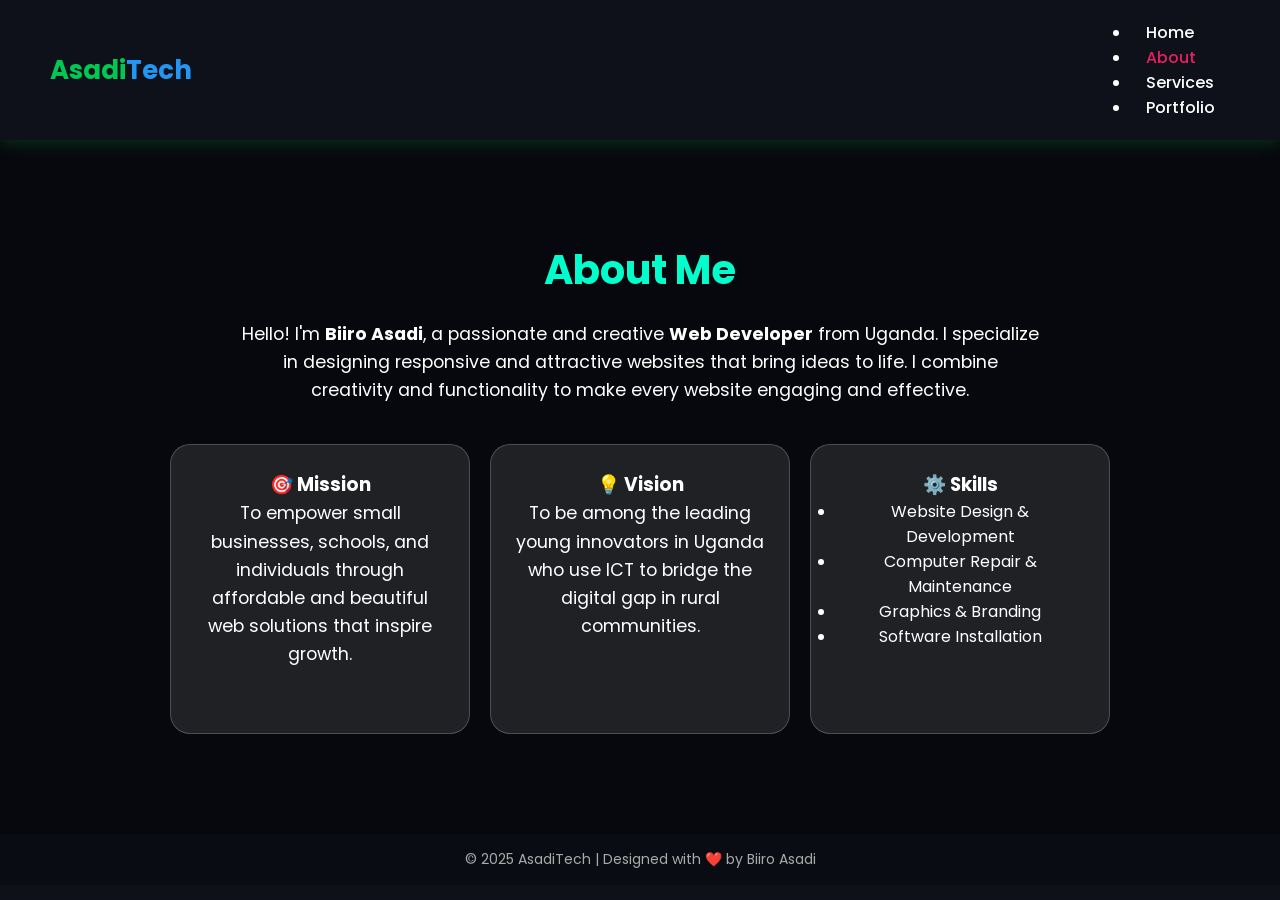
==== about.html @ ec095b43 "Add files via upload" ====
<!DOCTYPE html>
<html lang="en">
<head>
  <meta charset="UTF-8" />
  <meta name="viewport" content="width=device-width, initial-scale=1.0" />
  <title>About | AsadiTech</title>
  <link rel="stylesheet" href="style.css" />
</head>
<body>
  <header>
    <h1 class="logo">Asadi<span>Tech</span></h1>
    <nav>
      <ul>
        <li><a href="index.html">Home</a></li>
        <li><a href="about.html" class="active">About</a></li>
        <li><a href="services.html">Services</a></li>
        <li><a href="portfolio.html">Portfolio</a></li>
      </ul>
    </nav>
  </header>

  <section class="about-section">
    <div class="about-container">
      <h2>About Me</h2>
      <p>Hello! I'm <strong>Biiro Asadi</strong>, a passionate and creative <strong>Web Developer</strong> from Uganda. I specialize in designing responsive and attractive websites that bring ideas to life. I combine creativity and functionality to make every website engaging and effective.</p>

      <div class="about-cards">
        <div class="card">
          <h3>🎯 Mission</h3>
          <p>To empower small businesses, schools, and individuals through affordable and beautiful web solutions that inspire growth.</p>
        </div>
        <div class="card">
          <h3>💡 Vision</h3>
          <p>To be among the leading young innovators in Uganda who use ICT to bridge the digital gap in rural communities.</p>
        </div>
        <div class="card">
          <h3>⚙️ Skills</h3>
          <ul>
            <li>Website Design & Development</li>
            <li>Computer Repair & Maintenance</li>
            <li>Graphics & Branding</li>
            <li>Software Installation</li>
          </ul>
        </div>
      </div>
    </div>
  </section>

  <footer>
    <p>© 2025 AsadiTech | Designed with ❤️ by Biiro Asadi</p>
  </footer>
</body>
</html>
---- style.css ----
@import url('https://fonts.googleapis.com/css2?family=Poppins:wght@300;400;600;700&display=swap');

* {
  margin: 0;
  padding: 0;
  box-sizing: border-box;
  font-family: 'Poppins', sans-serif;
}

body {
  background-color: #0f111a;
  color: #fff;
  overflow-x: hidden;
}

/* Header & Navbar */
header {
  display: flex;
  justify-content: space-between;
  align-items: center;
  padding: 20px 50px;
  background: rgba(15, 17, 26, 0.9);
  box-shadow: 0 4px 15px rgba(0, 200, 83, 0.2);
  position: sticky;
  top: 0;
  z-index: 1000;
}

.logo {
  font-size: 26px;
  font-weight: 700;
  color: #00C853;
}

.logo span {
  color: #2196F3;
}

nav a {
  margin: 0 15px;
  text-decoration: none;
  color: #fff;
  transition: 0.3s;
  font-weight: 500;
}

nav a:hover,
nav a.active {
  color: #E91E63;
}

.login-btn {
  border: 1px solid #E91E63;
  padding: 6px 12px;
  border-radius: 20px;
}

/* Hero Section */
.hero {
  height: 90vh;
  display: flex;
  align-items: center;
  justify-content: center;
  background: linear-gradient(120deg, #00C853, #2196F3, #E91E63);
  background-size: 400% 400%;
  animation: gradientShift 8s ease infinite;
  text-align: center;
  padding: 0 20px;
}

@keyframes gradientShift {
  0% { background-position: 0% 50%; }
  50% { background-position: 100% 50%; }
  100% { background-position: 0% 50%; }
}

.hero-text h1 {
  font-size: 2.5em;
  margin-bottom: 15px;
}

.hero-text h1 span {
  color: #00C853;
}

.hero-text p {
  font-size: 1.1em;
  max-width: 600px;
  margin: 0 auto 25px;
  color: #f0f0f0;
}

.btn {
  display: inline-block;
  margin: 10px;
  padding: 12px 25px;
  border-radius: 30px;
  background-color: #00C853;
  color: white;
  text-decoration: none;
  transition: 0.3s;
  font-weight: 600;
}

.btn.alt {
  background-color: transparent;
  border: 2px solid #fff;
}

.btn:hover {
  transform: scale(1.05);
  background-color: #E91E63;
}

/* Footer */
footer {
  background: #0a0c13;
  padding: 15px;
  text-align: center;
  font-size: 14px;
  color: #aaa;
}
/* About Page Styling */
.about-section {
  padding: 100px 10%;
  color: white;
  background: rgba(0, 0, 0, 0.5);
  text-align: center;
}

.about-container h2 {
  font-size: 2.5rem;
  color: #00ffcc;
  margin-bottom: 20px;
}

.about-container p {
  font-size: 1.1rem;
  line-height: 1.6;
  max-width: 800px;
  margin: 0 auto 40px auto;
}

.about-cards {
  display: flex;
  flex-wrap: wrap;
  gap: 20px;
  justify-content: center;
}

.about-cards .card {
  background: rgba(255, 255, 255, 0.1);
  border: 1px solid rgba(255, 255, 255, 0.2);
  padding: 25px;
  width: 300px;
  border-radius: 20px;
  transition: 0.3s ease;
}

.about-cards .card:hover {
  transform: translateY(-10px);
  background: rgba(0, 255, 204, 0.15);
}
/* Services Page Styling */
.services-section {
  padding: 100px 10%;
  color: white;
  text-align: center;
  background: rgba(0, 0, 0, 0.5);
}

.services-container h2 {
  font-size: 2.5rem;
  color: #00ffcc;
  margin-bottom: 15px;
}

.services-container p {
  font-size: 1.1rem;
  line-height: 1.6;
  max-width: 800px;
  margin: 0 auto 40px auto;
}

.service-cards {
  display: grid;
  grid-template-columns: repeat(auto-fit, minmax(280px, 1fr));
  gap: 25px;
}

.service-cards .card {
  background: rgba(255, 255, 255, 0.1);
  border: 1px solid rgba(255, 255, 255, 0.2);
  padding: 25px;
  border-radius: 20px;
  transition: 0.3s ease;
}

.service-cards .card:hover {
  transform: translateY(-10px);
  background: rgba(0, 255, 204, 0.15);
}
/* Portfolio Page Styling */
.portfolio-section {
  padding: 100px 10%;
  color: white;
  text-align: center;
  background: rgba(0, 0, 0, 0.5);
}

.portfolio-container h2 {
  font-size: 2.5rem;
  color: #00ffcc;
  margin-bottom: 15px;
}

.portfolio-container p {
  font-size: 1.1rem;
  line-height: 1.6;
  max-width: 800px;
  margin: 0 auto 40px auto;
}

.portfolio-grid {
  display: grid;
  grid-template-columns: repeat(auto-fit, minmax(280px, 1fr));
  gap: 25px;
}

.portfolio-item {
  background: rgba(255, 255, 255, 0.1);
  border: 1px solid rgba(255, 255, 255, 0.2);
  border-radius: 20px;
  overflow: hidden;
  transition: 0.3s ease;
}

.portfolio-item:hover {
  transform: translateY(-10px);
  background: rgba(0, 255, 204, 0.15);
}

.portfolio-item img {
  width: 100%;
  height: 200px;
  object-fit: cover;
  border-bottom: 1px solid rgba(255, 255, 255, 0.2);
}

.portfolio-item h3 {
  color: #00ffcc;
  margin-top: 15px;
}

.portfolio-item p {
  padding: 0 15px 20px;
  font-size: 1rem;
  line-height: 1.5;
}
/* Contact Page Styling */
.contact-section {
  padding: 100px 10%;
  color: white;
  background: rgba(0, 0, 0, 0.5);
  text-align: center;
}

.contact-container h2 {
  font-size: 2.5rem;
  color: #00ffcc;
  margin-bottom: 15px;
}

.contact-container p {
  font-size: 1.1rem;
  max-width: 800px;
  margin: 0 auto 40px auto;
}

.contact-grid {
  display: flex;
  flex-wrap: wrap;
  justify-content: center;
  gap: 40px;
  align-items: flex-start;
}

.contact-info, .contact-form {
  background: rgba(255, 255, 255, 0.1);
  border: 1px solid rgba(255, 255, 255, 0.2);
  padding: 30px;
  border-radius: 20px;
  width: 320px;
  text-align: left;
}

.contact-info a {
  color: #00ffcc;
  text-decoration: none;
}

.contact-form input, 
.contact-form textarea {
  width: 100%;
  margin: 10px 0;
  padding: 10px;
  border: none;
  border-radius: 10px;
  outline: none;
}

.contact-form button {
  width: 100%;
  padding: 10px;
  background: #00ffcc;
  color: #000;
  font-weight: bold;
  border: none;
  border-radius: 10px;
  cursor: pointer;
  transition: 0.3s;
}

.contact-form button:hover {
  background: #00cc99;
}
/* Login Page Styling */
.login-section {
  height: 100vh;
  display: flex;
  justify-content: center;
  align-items: center;
  background: linear-gradient(135deg, rgba(0,255,204,0.1), rgba(255,105,180,0.15));
}

.login-box {
  background: rgba(255, 255, 255, 0.1);
  border: 1px solid rgba(255, 255, 255, 0.2);
  border-radius: 20px;
  padding: 40px;
  width: 350px;
  text-align: center;
  color: white;
  box-shadow: 0 0 15px rgba(0,255,204,0.2);
}

.login-box h2 {
  color: #00ffcc;
  margin-bottom: 10px;
}

.login-box p {
  font-size: 0.95rem;
  margin-bottom: 25px;
}

.login-box input {
  width: 100%;
  padding: 12px;
  margin: 10px 0;
  border-radius: 10px;
  border: none;
  outline: none;
}

.login-box button {
  width: 100%;
  padding: 12px;
  background: #00ffcc;
  color: #000;
  font-weight: bold;
  border: none;
  border-radius: 10px;
  cursor: pointer;
  transition: 0.3s;
}

.login-box button:hover {
  background: #00cc99;
}

.login-box .note {
  margin-top: 15px;
  font-size: 0.9rem;
}

.login-box .note a {
  color: #00ffcc;
  text-decoration: none;
}
/* Login Page Styling */
.login-section {
  height: 100vh;
  display: flex;
  justify-content: center;
  align-items: center;
  background: linear-gradient(135deg, rgba(0,255,204,0.1), rgba(255,105,180,0.15));
}

.login-box {
  background: rgba(255, 255, 255, 0.1);
  border: 1px solid rgba(255, 255, 255, 0.2);
  border-radius: 20px;
  padding: 40px;
  width: 350px;
  text-align: center;
  color: white;
  box-shadow: 0 0 15px rgba(0,255,204,0.2);
}

.login-box h2 {
  color: #00ffcc;
  margin-bottom: 10px;
}

.login-box p {
  font-size: 0.95rem;
  margin-bottom: 25px;
}

.login-box input {
  width: 100%;
  padding: 12px;
  margin: 10px 0;
  border-radius: 10px;
  border: none;
  outline: none;
}

.login-box button {
  width: 100%;
  padding: 12px;
  background: #00ffcc;
  color: #000;
  font-weight: bold;
  border: none;
  border-radius: 10px;
  cursor: pointer;
  transition: 0.3s;
}

.login-box button:hover {
  background: #00cc99;
}

.login-box .note {
  margin-top: 15px;
  font-size: 0.9rem;
}

.login-box .note a {
  color: #00ffcc;
  text-decoration: none;
}
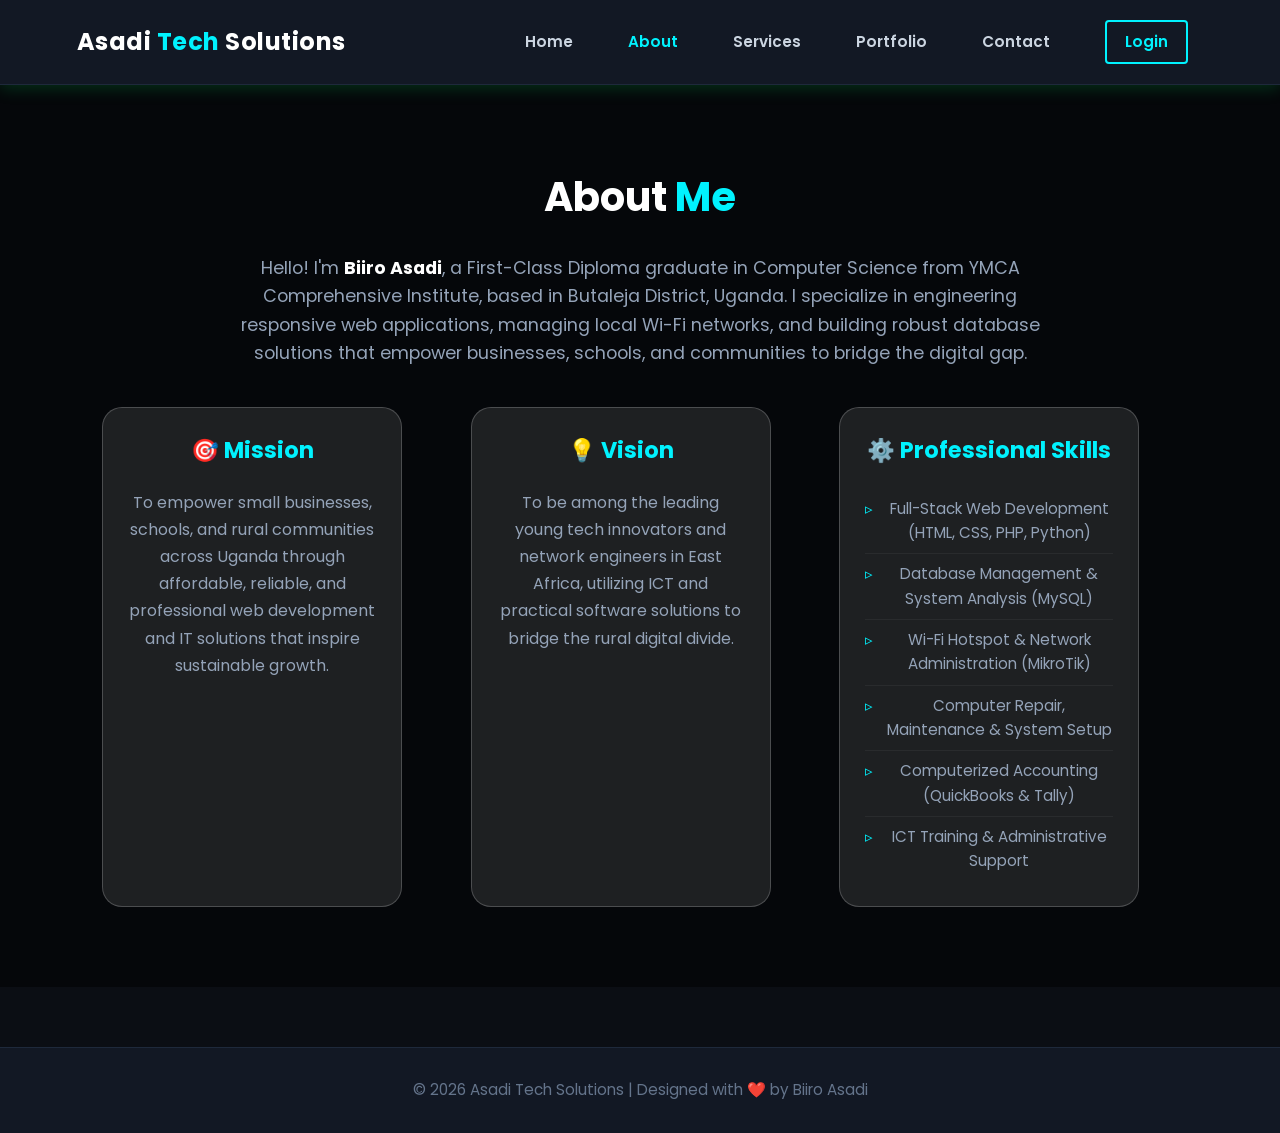
==== commit c03ae08b: "Update about.html" ====
--- a/about.html
+++ b/about.html
@@ -3,51 +3,210 @@
 <head>
   <meta charset="UTF-8" />
   <meta name="viewport" content="width=device-width, initial-scale=1.0" />
-  <title>About | AsadiTech</title>
+  <title>About | Asadi Tech Solutions</title>
   <link rel="stylesheet" href="style.css" />
+  <style>
+    /* Modern Wide-Screen Layout & Striking Aesthetics */
+    * { box-sizing: border-box; margin: 0; padding: 0; }
+    body {
+      font-family: 'Segoe UI', Tahoma, Geneva, Verdana, sans-serif;
+      background-color: #0b0e14;
+      color: #f8fafc;
+      line-height: 1.6;
+      width: 100%;
+      overflow-x: hidden;
+    }
+
+    /* Navigation Bar */
+    header {
+      display: flex !important;
+      justify-content: space-between !important;
+      align-items: center !important;
+      padding: 20px 6% !important;
+      background-color: #121824 !important;
+      border-bottom: 1px solid #1e293b !important;
+      position: sticky;
+      top: 0;
+      z-index: 1000;
+      width: 100%;
+    }
+    .logo {
+      font-size: 1.5rem;
+      font-weight: bold;
+      color: #ffffff;
+      letter-spacing: 0.5px;
+    }
+    .logo span { color: #00f2fe; }
+    nav {
+      display: flex;
+      align-items: center;
+      gap: 25px;
+      flex-wrap: wrap;
+    }
+    nav a {
+      text-decoration: none;
+      color: #cbd5e1;
+      font-weight: 600;
+      font-size: 0.95rem;
+      transition: color 0.3s ease;
+    }
+    nav a:hover, nav a.active {
+      color: #00f2fe;
+    }
+    .login-btn {
+      background: transparent;
+      border: 2px solid #00f2fe;
+      color: #00f2fe;
+      padding: 8px 18px;
+      border-radius: 4px;
+      transition: all 0.3s ease;
+    }
+    .login-btn:hover {
+      background: #00f2fe;
+      color: #0b0e14;
+    }
+
+    /* About Section */
+    .about-section {
+      padding: 80px 8%;
+      max-width: 1400px;
+      margin: 0 auto;
+    }
+    .about-container h2 {
+      font-size: 2.5rem;
+      margin-bottom: 25px;
+      color: #ffffff;
+      text-align: center;
+    }
+    .about-container h2 span { color: #00f2fe; }
+    .about-bio {
+      font-size: 1.15rem;
+      color: #94a3b8;
+      max-width: 900px;
+      margin: 0 auto 50px auto;
+      text-align: center;
+      line-height: 1.8;
+    }
+    .about-bio strong { color: #ffffff; }
+
+    /* Cards Grid */
+    .about-cards {
+      display: grid;
+      grid-template-columns: repeat(auto-fit, minmax(300px, 1fr));
+      gap: 30px;
+      margin-top: 40px;
+    }
+    .card {
+      background-color: #121824;
+      border: 1px solid #1e293b;
+      border-radius: 10px;
+      padding: 35px;
+      transition: transform 0.3s, border-color 0.3s;
+    }
+    .card:hover {
+      transform: translateY(-5px);
+      border-color: #00f2fe;
+    }
+    .card h3 {
+      font-size: 1.4rem;
+      margin-bottom: 20px;
+      color: #00f2fe;
+    }
+    .card p {
+      color: #94a3b8;
+      font-size: 1rem;
+      line-height: 1.7;
+    }
+    .card ul {
+      list-style-type: none;
+      padding: 0;
+    }
+    .card ul li {
+      color: #94a3b8;
+      padding: 8px 0;
+      border-bottom: 1px solid rgba(255, 255, 255, 0.05);
+      font-size: 0.95rem;
+      position: relative;
+      padding-left: 20px;
+    }
+    .card ul li::before {
+      content: "▹";
+      position: absolute;
+      left: 0;
+      color: #00f2fe;
+    }
+    .card ul li:last-child {
+      border-bottom: none;
+    }
+
+    /* Footer */
+    footer {
+      text-align: center;
+      padding: 30px;
+      background-color: #121824;
+      color: #64748b;
+      border-top: 1px solid #1e293b;
+      font-size: 0.95rem;
+      margin-top: 60px;
+    }
+
+    @media (max-width: 768px) {
+      .about-container h2 { font-size: 2rem; }
+      header { padding: 15px 5%; }
+    }
+  </style>
 </head>
 <body>
+
+  <!-- Navigation Bar -->
   <header>
-    <h1 class="logo">Asadi<span>Tech</span></h1>
+    <div class="logo">Asadi <span>Tech</span> Solutions</div>
     <nav>
-      <ul>
-        <li><a href="index.html">Home</a></li>
-        <li><a href="about.html" class="active">About</a></li>
-        <li><a href="services.html">Services</a></li>
-        <li><a href="portfolio.html">Portfolio</a></li>
-      </ul>
+      <a href="index.html">Home</a>
+      <a href="about.html" class="active">About</a>
+      <a href="services.html">Services</a>
+      <a href="portfolio.html">Portfolio</a>
+      <a href="contact.html">Contact</a>
+      <a href="login.html" class="login-btn">Login</a>
     </nav>
   </header>
 
+  <!-- About Section -->
   <section class="about-section">
     <div class="about-container">
-      <h2>About Me</h2>
-      <p>Hello! I'm <strong>Biiro Asadi</strong>, a passionate and creative <strong>Web Developer</strong> from Uganda. I specialize in designing responsive and attractive websites that bring ideas to life. I combine creativity and functionality to make every website engaging and effective.</p>
+      <h2>About <span>Me</span></h2>
+      <p class="about-bio">
+        Hello! I'm <strong>Biiro Asadi</strong>, a First-Class Diploma graduate in Computer Science from YMCA Comprehensive Institute, based in Butaleja District, Uganda. I specialize in engineering responsive web applications, managing local Wi-Fi networks, and building robust database solutions that empower businesses, schools, and communities to bridge the digital gap.
+      </p>
 
       <div class="about-cards">
         <div class="card">
           <h3>🎯 Mission</h3>
-          <p>To empower small businesses, schools, and individuals through affordable and beautiful web solutions that inspire growth.</p>
+          <p>To empower small businesses, schools, and rural communities across Uganda through affordable, reliable, and professional web development and IT solutions that inspire sustainable growth.</p>
         </div>
         <div class="card">
           <h3>💡 Vision</h3>
-          <p>To be among the leading young innovators in Uganda who use ICT to bridge the digital gap in rural communities.</p>
+          <p>To be among the leading young tech innovators and network engineers in East Africa, utilizing ICT and practical software solutions to bridge the rural digital divide.</p>
         </div>
         <div class="card">
-          <h3>⚙️ Skills</h3>
+          <h3>⚙️ Professional Skills</h3>
           <ul>
-            <li>Website Design & Development</li>
-            <li>Computer Repair & Maintenance</li>
-            <li>Graphics & Branding</li>
-            <li>Software Installation</li>
+            <li>Full-Stack Web Development (HTML, CSS, PHP, Python)</li>
+            <li>Database Management & System Analysis (MySQL)</li>
+            <li>Wi-Fi Hotspot & Network Administration (MikroTik)</li>
+            <li>Computer Repair, Maintenance & System Setup</li>
+            <li>Computerized Accounting (QuickBooks & Tally)</li>
+            <li>ICT Training & Administrative Support</li>
           </ul>
         </div>
       </div>
     </div>
   </section>
 
+  <!-- Footer -->
   <footer>
-    <p>© 2025 AsadiTech | Designed with ❤️ by Biiro Asadi</p>
+    <p>© 2026 Asadi Tech Solutions | Designed with ❤️ by Biiro Asadi</p>
   </footer>
+
 </body>
 </html>
